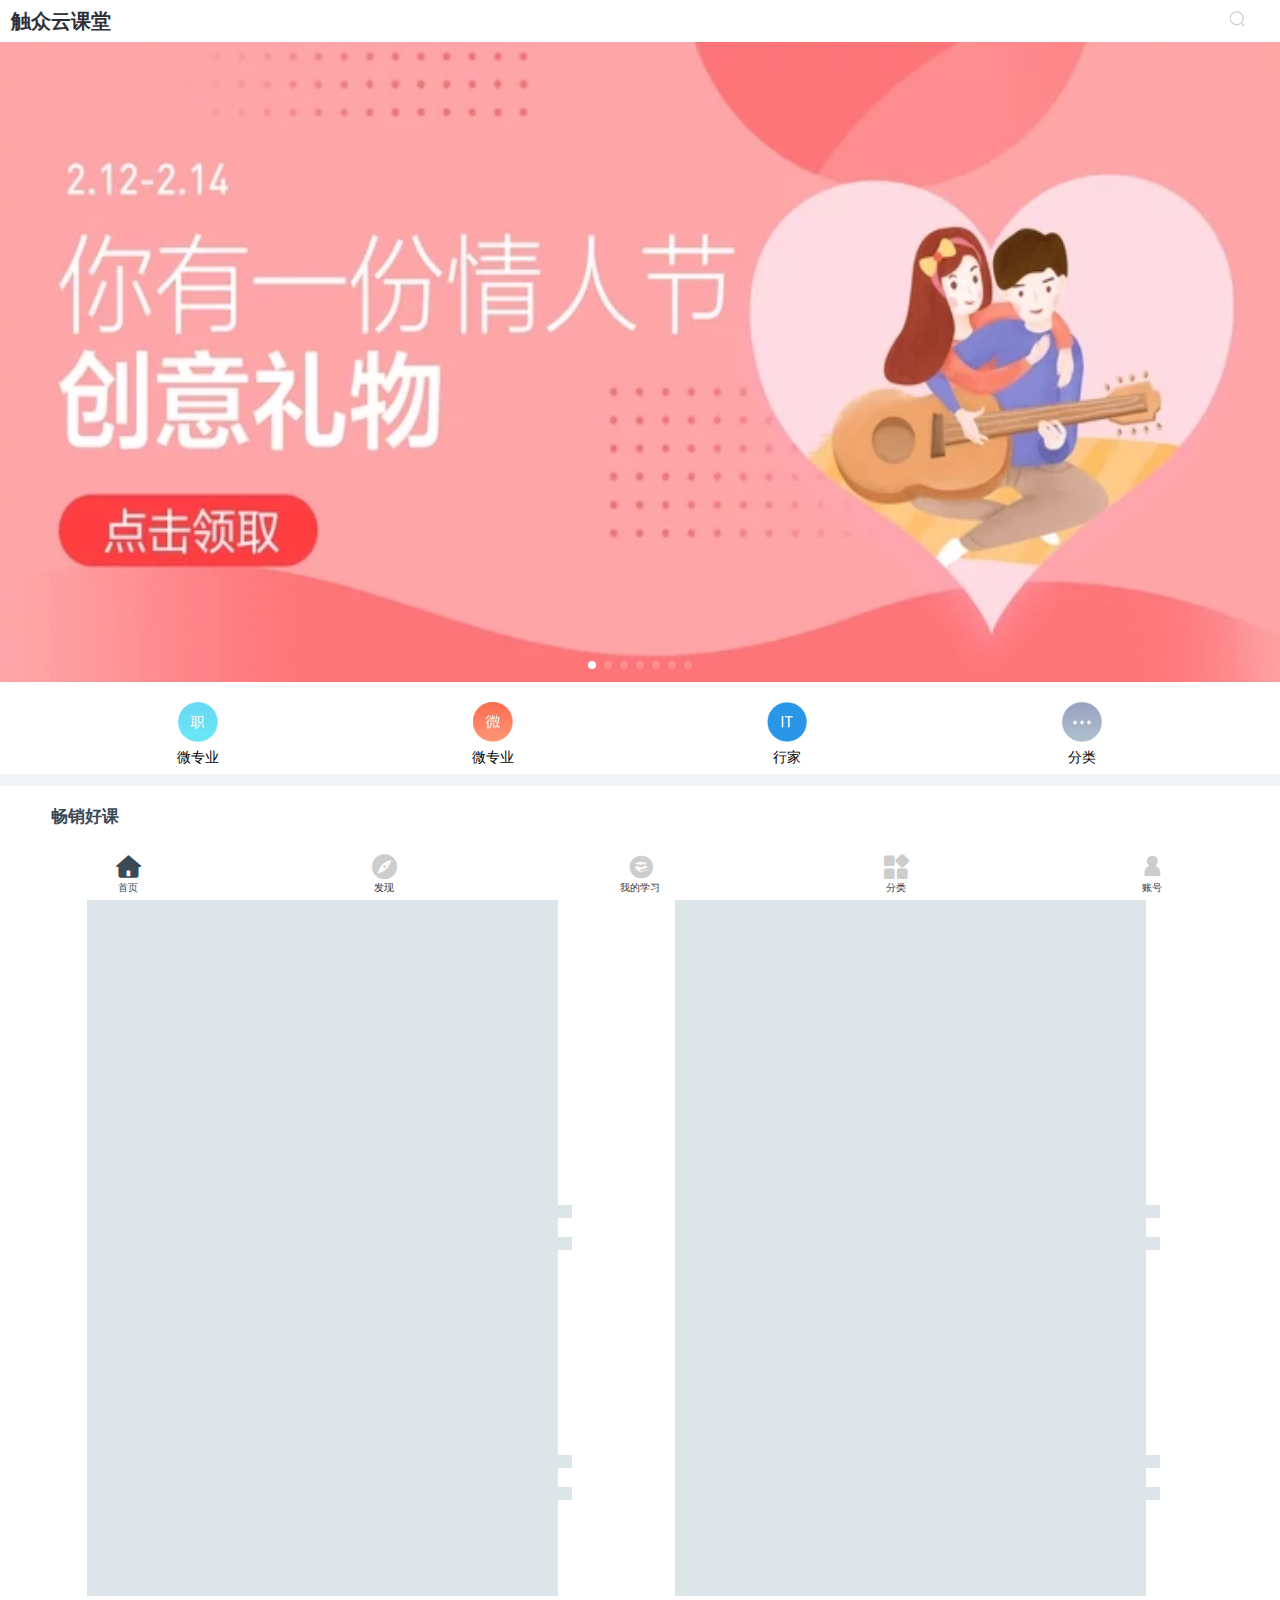
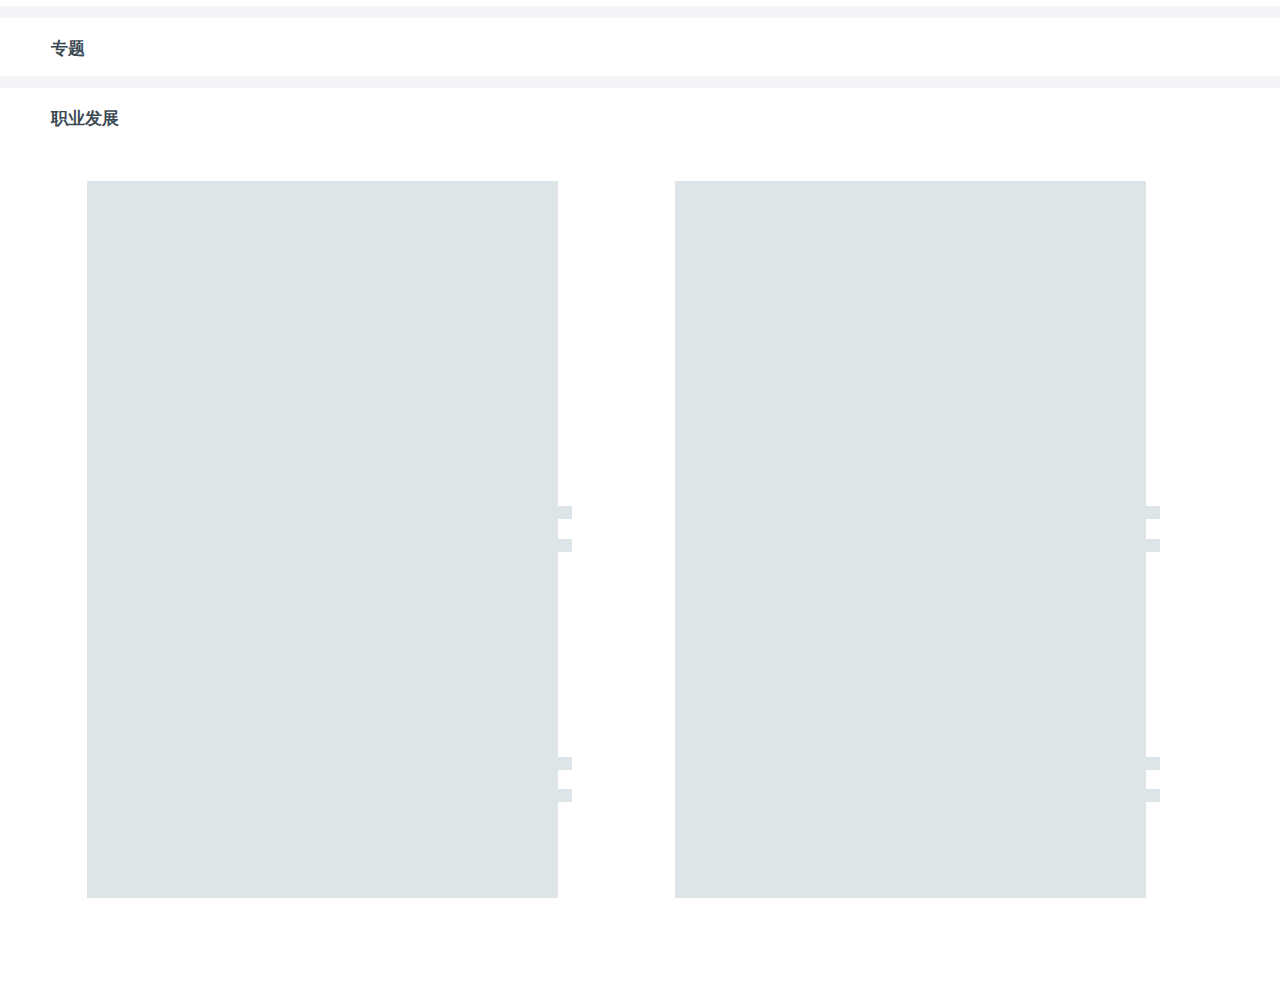
==== index.html @ bd39f063 "up" ====
<!DOCTYPE html><html lang=en><head><meta charset=utf-8><meta http-equiv=X-UA-Compatible content="IE=edge"><meta name=viewport content="width=device-width,initial-scale=1,maximum-scale=1,user-scalable=no"><meta name=apple-mobile-web-app-capable content=yes><meta name=apple-mobile-web-app-status-bar-style content=black><meta name=format-detection content="telephone=no"><meta http-equiv=Access-Control-Allow-Origin content=*><meta name=viewport content="width=device-width,initial-scale=1,minimum-scale=1,maximum-scale=1,user-scalable=no"><link rel=icon href=favicon.ico><title>course</title><link href=assets/css/chunk-0a64ac05.css rel=prefetch><link href=assets/css/chunk-15ed2603.css rel=prefetch><link href=assets/css/chunk-19d278da.css rel=prefetch><link href=assets/css/chunk-1c697286.css rel=prefetch><link href=assets/css/chunk-1e2d39d9.css rel=prefetch><link href=assets/css/chunk-1e610764.css rel=prefetch><link href=assets/css/chunk-1ead7f0a.css rel=prefetch><link href=assets/css/chunk-1f15c0aa.css rel=prefetch><link href=assets/css/chunk-260ef2ca.css rel=prefetch><link href=assets/css/chunk-2862bdf9.css rel=prefetch><link href=assets/css/chunk-2e0c3fca.css rel=prefetch><link href=assets/css/chunk-2fd62179.css rel=prefetch><link href=assets/css/chunk-36052cda.css rel=prefetch><link href=assets/css/chunk-372404f3.css rel=prefetch><link href=assets/css/chunk-3fd8049a.css rel=prefetch><link href=assets/css/chunk-44592806.css rel=prefetch><link href=assets/css/chunk-51c6fb81.css rel=prefetch><link href=assets/css/chunk-5768d3ad.css rel=prefetch><link href=assets/css/chunk-58787c0c.css rel=prefetch><link href=assets/css/chunk-60037a28.css rel=prefetch><link href=assets/css/chunk-61dfe858.css rel=prefetch><link href=assets/css/chunk-62b3e550.css rel=prefetch><link href=assets/css/chunk-637675ac.css rel=prefetch><link href=assets/css/chunk-642a5a21.css rel=prefetch><link href=assets/css/chunk-65daa22e.css rel=prefetch><link href=assets/css/chunk-68aa37f4.css rel=prefetch><link href=assets/css/chunk-6c1ae0e2.css rel=prefetch><link href=assets/css/chunk-70d195f0.css rel=prefetch><link href=assets/css/chunk-75174cf2.css rel=prefetch><link href=assets/css/chunk-78931fb3.css rel=prefetch><link href=assets/css/chunk-7c05a2a0.css rel=prefetch><link href=assets/css/chunk-826d39d2.css rel=prefetch><link href=assets/css/chunk-872e5648.css rel=prefetch><link href=assets/css/chunk-87df1bd4.css rel=prefetch><link href=assets/css/chunk-8ef28be0.css rel=prefetch><link href=assets/css/chunk-98a73260.css rel=prefetch><link href=assets/css/chunk-9feda272.css rel=prefetch><link href=assets/css/chunk-a750f754.css rel=prefetch><link href=assets/css/chunk-c5ba8d14.css rel=prefetch><link href=assets/css/chunk-c624d5fe.css rel=prefetch><link href=assets/css/chunk-d369587a.css rel=prefetch><link href=assets/css/chunk-e3dfa1ce.css rel=prefetch><link href=assets/css/chunk-ea785c4e.css rel=prefetch><link href=assets/js/chunk-0a64ac05.js rel=prefetch><link href=assets/js/chunk-15ed2603.js rel=prefetch><link href=assets/js/chunk-19d278da.js rel=prefetch><link href=assets/js/chunk-1c697286.js rel=prefetch><link href=assets/js/chunk-1e2d39d9.js rel=prefetch><link href=assets/js/chunk-1e610764.js rel=prefetch><link href=assets/js/chunk-1ead7f0a.js rel=prefetch><link href=assets/js/chunk-1f15c0aa.js rel=prefetch><link href=assets/js/chunk-260ef2ca.js rel=prefetch><link href=assets/js/chunk-2862bdf9.js rel=prefetch><link href=assets/js/chunk-2e0c3fca.js rel=prefetch><link href=assets/js/chunk-2fd62179.js rel=prefetch><link href=assets/js/chunk-36052cda.js rel=prefetch><link href=assets/js/chunk-372404f3.js rel=prefetch><link href=assets/js/chunk-3fd8049a.js rel=prefetch><link href=assets/js/chunk-44592806.js rel=prefetch><link href=assets/js/chunk-51c6fb81.js rel=prefetch><link href=assets/js/chunk-5768d3ad.js rel=prefetch><link href=assets/js/chunk-58787c0c.js rel=prefetch><link href=assets/js/chunk-60037a28.js rel=prefetch><link href=assets/js/chunk-61dfe858.js rel=prefetch><link href=assets/js/chunk-62b3e550.js rel=prefetch><link href=assets/js/chunk-637675ac.js rel=prefetch><link href=assets/js/chunk-642a5a21.js rel=prefetch><link href=assets/js/chunk-65daa22e.js rel=prefetch><link href=assets/js/chunk-68aa37f4.js rel=prefetch><link href=assets/js/chunk-6c1ae0e2.js rel=prefetch><link href=assets/js/chunk-70d195f0.js rel=prefetch><link href=assets/js/chunk-75174cf2.js rel=prefetch><link href=assets/js/chunk-78931fb3.js rel=prefetch><link href=assets/js/chunk-7c05a2a0.js rel=prefetch><link href=assets/js/chunk-826d39d2.js rel=prefetch><link href=assets/js/chunk-872e5648.js rel=prefetch><link href=assets/js/chunk-87df1bd4.js rel=prefetch><link href=assets/js/chunk-8ef28be0.js rel=prefetch><link href=assets/js/chunk-98a73260.js rel=prefetch><link href=assets/js/chunk-9feda272.js rel=prefetch><link href=assets/js/chunk-a750f754.js rel=prefetch><link href=assets/js/chunk-ad10cb56.js rel=prefetch><link href=assets/js/chunk-c5ba8d14.js rel=prefetch><link href=assets/js/chunk-c624d5fe.js rel=prefetch><link href=assets/js/chunk-d369587a.js rel=prefetch><link href=assets/js/chunk-e3dfa1ce.js rel=prefetch><link href=assets/js/chunk-ea785c4e.js rel=prefetch><link href=assets/css/app.css rel=preload as=style><link href=assets/css/chunk-vendors.css rel=preload as=style><link href=assets/js/app.js rel=preload as=script><link href=assets/js/chunk-vendors.js rel=preload as=script><link href=assets/css/chunk-vendors.css rel=stylesheet><link href=assets/css/app.css rel=stylesheet></head><body><noscript><strong>程序异常 请稍后再试</strong></noscript><div id=app></div><script src=assets/js/chunk-vendors.js></script><script src=assets/js/app.js></script></body></html>
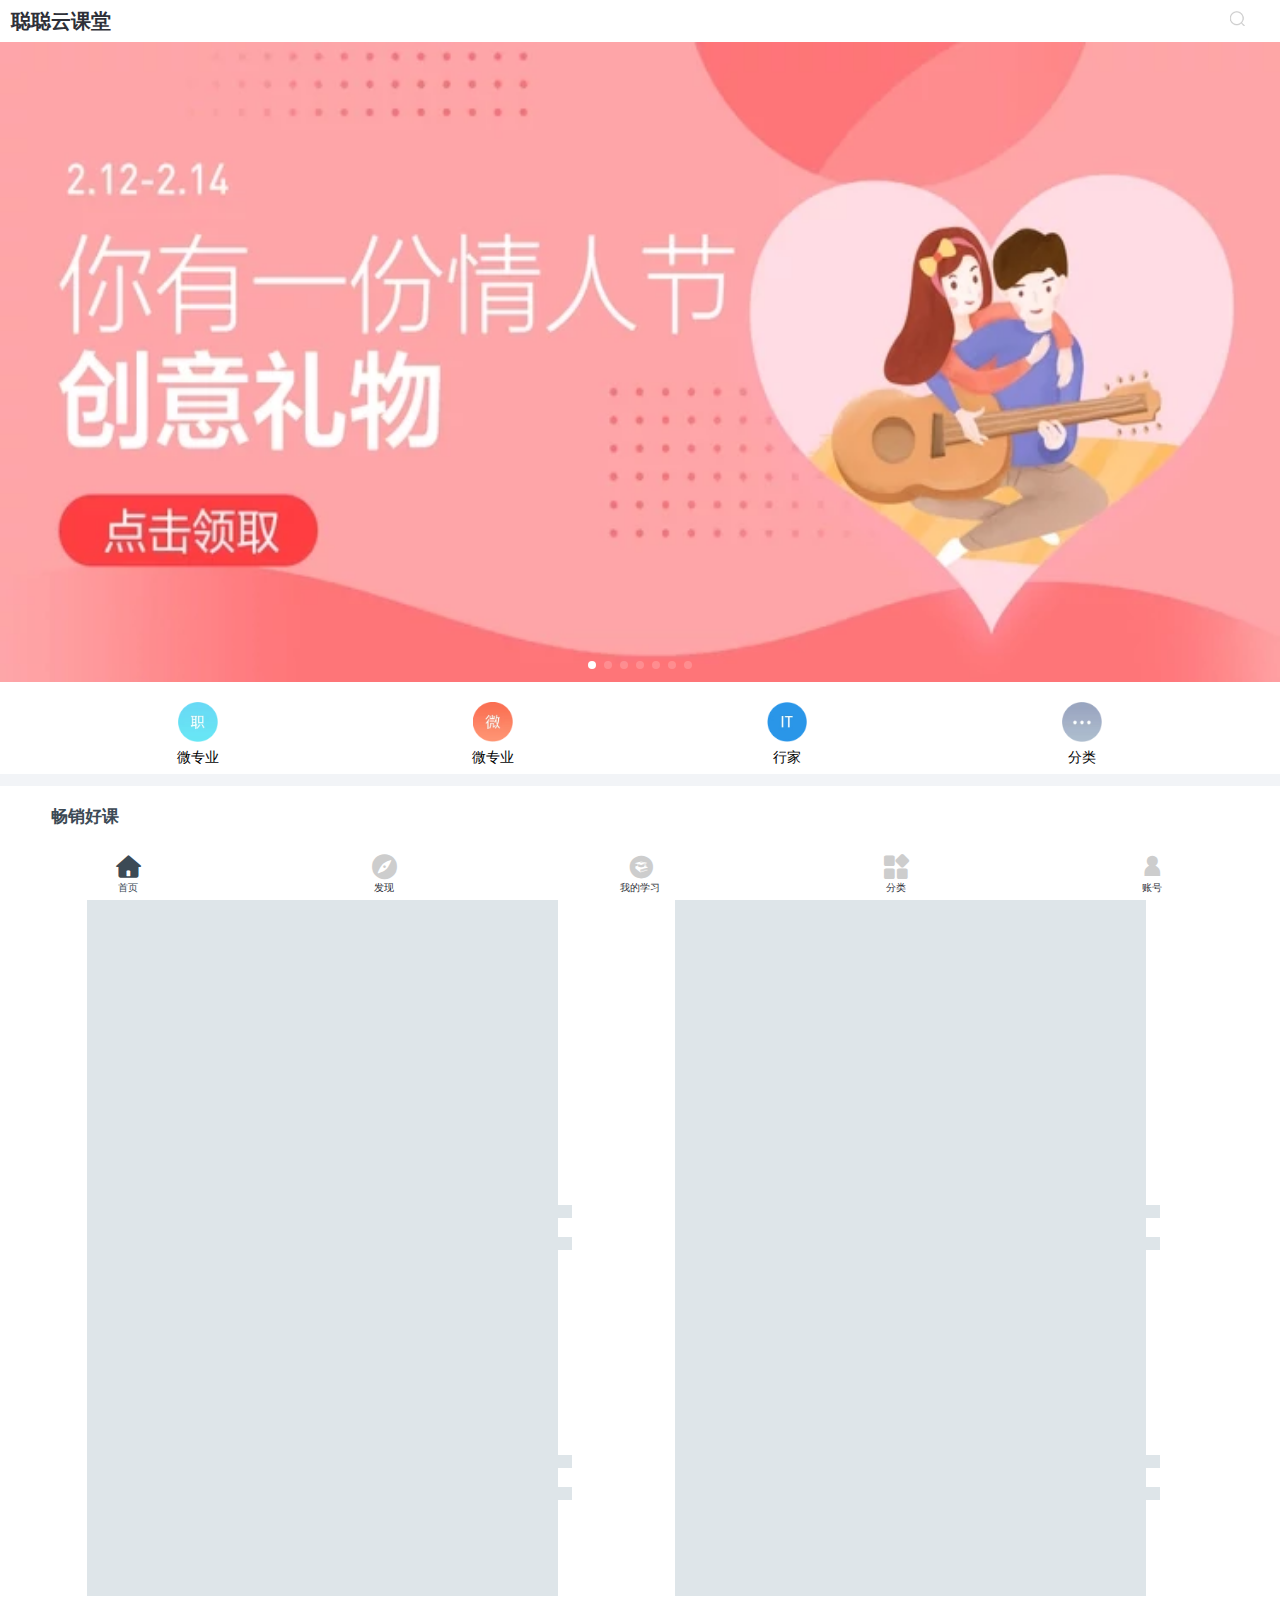
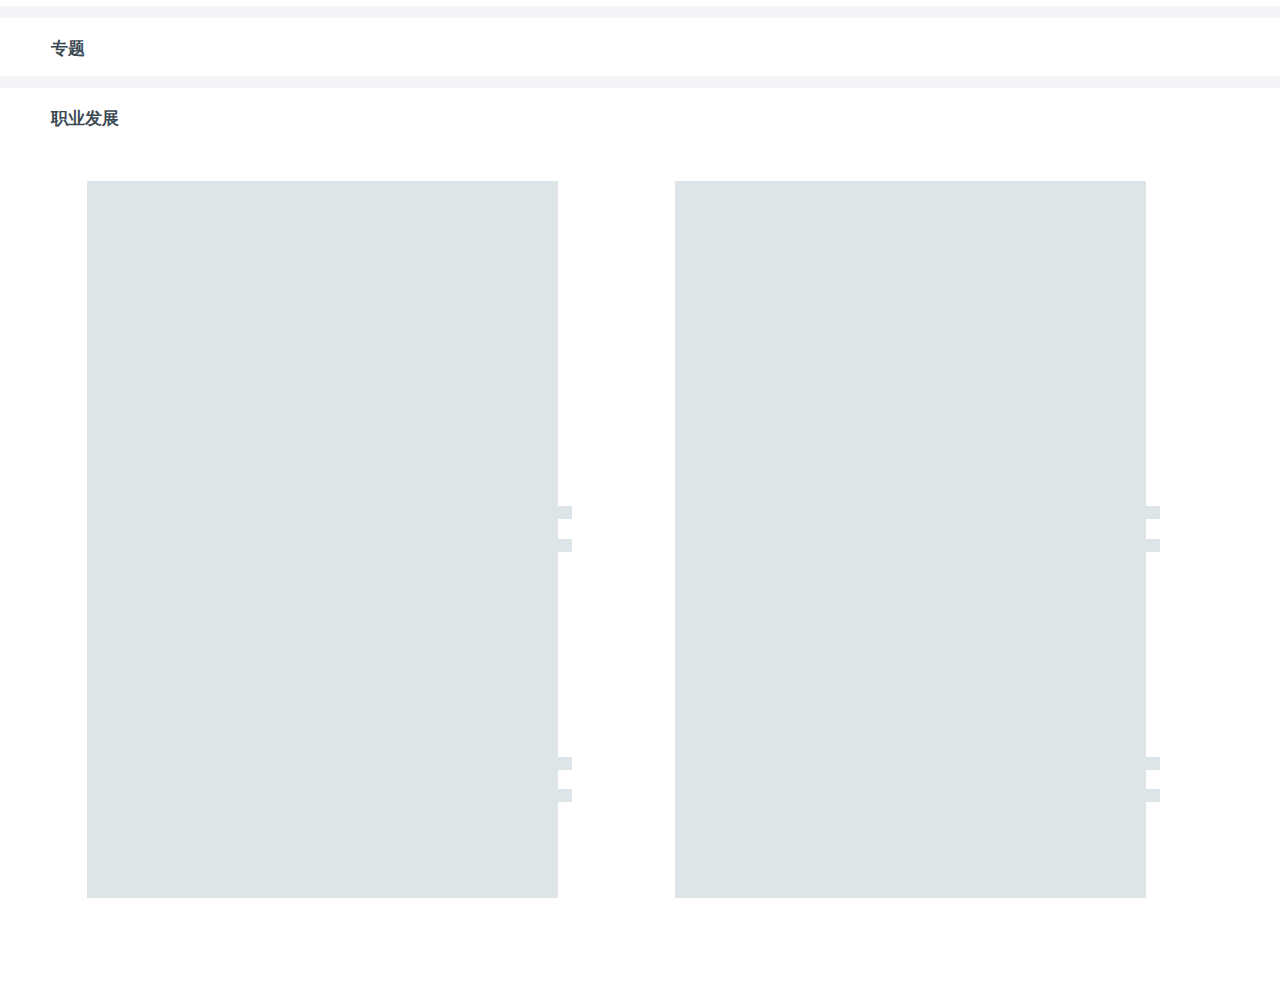
==== commit e4bb91b0: "add" ====
--- a/index.html
+++ b/index.html
@@ -1 +1 @@
-<!DOCTYPE html><html lang=en><head><meta charset=utf-8><meta http-equiv=X-UA-Compatible content="IE=edge"><meta name=viewport content="width=device-width,initial-scale=1,maximum-scale=1,user-scalable=no"><meta name=apple-mobile-web-app-capable content=yes><meta name=apple-mobile-web-app-status-bar-style content=black><meta name=format-detection content="telephone=no"><meta http-equiv=Access-Control-Allow-Origin content=*><meta name=viewport content="width=device-width,initial-scale=1,minimum-scale=1,maximum-scale=1,user-scalable=no"><link rel=icon href=favicon.ico><title>course</title><link href=assets/css/chunk-0a64ac05.css rel=prefetch><link href=assets/css/chunk-15ed2603.css rel=prefetch><link href=assets/css/chunk-19d278da.css rel=prefetch><link href=assets/css/chunk-1c697286.css rel=prefetch><link href=assets/css/chunk-1e2d39d9.css rel=prefetch><link href=assets/css/chunk-1e610764.css rel=prefetch><link href=assets/css/chunk-1ead7f0a.css rel=prefetch><link href=assets/css/chunk-1f15c0aa.css rel=prefetch><link href=assets/css/chunk-260ef2ca.css rel=prefetch><link href=assets/css/chunk-2862bdf9.css rel=prefetch><link href=assets/css/chunk-2e0c3fca.css rel=prefetch><link href=assets/css/chunk-2fd62179.css rel=prefetch><link href=assets/css/chunk-36052cda.css rel=prefetch><link href=assets/css/chunk-372404f3.css rel=prefetch><link href=assets/css/chunk-3fd8049a.css rel=prefetch><link href=assets/css/chunk-44592806.css rel=prefetch><link href=assets/css/chunk-51c6fb81.css rel=prefetch><link href=assets/css/chunk-5768d3ad.css rel=prefetch><link href=assets/css/chunk-58787c0c.css rel=prefetch><link href=assets/css/chunk-60037a28.css rel=prefetch><link href=assets/css/chunk-61dfe858.css rel=prefetch><link href=assets/css/chunk-62b3e550.css rel=prefetch><link href=assets/css/chunk-637675ac.css rel=prefetch><link href=assets/css/chunk-642a5a21.css rel=prefetch><link href=assets/css/chunk-65daa22e.css rel=prefetch><link href=assets/css/chunk-68aa37f4.css rel=prefetch><link href=assets/css/chunk-6c1ae0e2.css rel=prefetch><link href=assets/css/chunk-70d195f0.css rel=prefetch><link href=assets/css/chunk-75174cf2.css rel=prefetch><link href=assets/css/chunk-78931fb3.css rel=prefetch><link href=assets/css/chunk-7c05a2a0.css rel=prefetch><link href=assets/css/chunk-826d39d2.css rel=prefetch><link href=assets/css/chunk-872e5648.css rel=prefetch><link href=assets/css/chunk-87df1bd4.css rel=prefetch><link href=assets/css/chunk-8ef28be0.css rel=prefetch><link href=assets/css/chunk-98a73260.css rel=prefetch><link href=assets/css/chunk-9feda272.css rel=prefetch><link href=assets/css/chunk-a750f754.css rel=prefetch><link href=assets/css/chunk-c5ba8d14.css rel=prefetch><link href=assets/css/chunk-c624d5fe.css rel=prefetch><link href=assets/css/chunk-d369587a.css rel=prefetch><link href=assets/css/chunk-e3dfa1ce.css rel=prefetch><link href=assets/css/chunk-ea785c4e.css rel=prefetch><link href=assets/js/chunk-0a64ac05.js rel=prefetch><link href=assets/js/chunk-15ed2603.js rel=prefetch><link href=assets/js/chunk-19d278da.js rel=prefetch><link href=assets/js/chunk-1c697286.js rel=prefetch><link href=assets/js/chunk-1e2d39d9.js rel=prefetch><link href=assets/js/chunk-1e610764.js rel=prefetch><link href=assets/js/chunk-1ead7f0a.js rel=prefetch><link href=assets/js/chunk-1f15c0aa.js rel=prefetch><link href=assets/js/chunk-260ef2ca.js rel=prefetch><link href=assets/js/chunk-2862bdf9.js rel=prefetch><link href=assets/js/chunk-2e0c3fca.js rel=prefetch><link href=assets/js/chunk-2fd62179.js rel=prefetch><link href=assets/js/chunk-36052cda.js rel=prefetch><link href=assets/js/chunk-372404f3.js rel=prefetch><link href=assets/js/chunk-3fd8049a.js rel=prefetch><link href=assets/js/chunk-44592806.js rel=prefetch><link href=assets/js/chunk-51c6fb81.js rel=prefetch><link href=assets/js/chunk-5768d3ad.js rel=prefetch><link href=assets/js/chunk-58787c0c.js rel=prefetch><link href=assets/js/chunk-60037a28.js rel=prefetch><link href=assets/js/chunk-61dfe858.js rel=prefetch><link href=assets/js/chunk-62b3e550.js rel=prefetch><link href=assets/js/chunk-637675ac.js rel=prefetch><link href=assets/js/chunk-642a5a21.js rel=prefetch><link href=assets/js/chunk-65daa22e.js rel=prefetch><link href=assets/js/chunk-68aa37f4.js rel=prefetch><link href=assets/js/chunk-6c1ae0e2.js rel=prefetch><link href=assets/js/chunk-70d195f0.js rel=prefetch><link href=assets/js/chunk-75174cf2.js rel=prefetch><link href=assets/js/chunk-78931fb3.js rel=prefetch><link href=assets/js/chunk-7c05a2a0.js rel=prefetch><link href=assets/js/chunk-826d39d2.js rel=prefetch><link href=assets/js/chunk-872e5648.js rel=prefetch><link href=assets/js/chunk-87df1bd4.js rel=prefetch><link href=assets/js/chunk-8ef28be0.js rel=prefetch><link href=assets/js/chunk-98a73260.js rel=prefetch><link href=assets/js/chunk-9feda272.js rel=prefetch><link href=assets/js/chunk-a750f754.js rel=prefetch><link href=assets/js/chunk-ad10cb56.js rel=prefetch><link href=assets/js/chunk-c5ba8d14.js rel=prefetch><link href=assets/js/chunk-c624d5fe.js rel=prefetch><link href=assets/js/chunk-d369587a.js rel=prefetch><link href=assets/js/chunk-e3dfa1ce.js rel=prefetch><link href=assets/js/chunk-ea785c4e.js rel=prefetch><link href=assets/css/app.css rel=preload as=style><link href=assets/css/chunk-vendors.css rel=preload as=style><link href=assets/js/app.js rel=preload as=script><link href=assets/js/chunk-vendors.js rel=preload as=script><link href=assets/css/chunk-vendors.css rel=stylesheet><link href=assets/css/app.css rel=stylesheet></head><body><noscript><strong>程序异常 请稍后再试</strong></noscript><div id=app></div><script src=assets/js/chunk-vendors.js></script><script src=assets/js/app.js></script></body></html>+<!DOCTYPE html><html lang=en><head><meta charset=utf-8><meta http-equiv=X-UA-Compatible content="IE=edge"><meta name=viewport content="width=device-width,initial-scale=1,maximum-scale=1,user-scalable=no"><meta name=apple-mobile-web-app-capable content=yes><meta name=apple-mobile-web-app-status-bar-style content=black><meta name=format-detection content="telephone=no"><meta http-equiv=Access-Control-Allow-Origin content=*><meta name=viewport content="width=device-width,initial-scale=1,minimum-scale=1,maximum-scale=1,user-scalable=no"><link rel=icon href=favicon.ico><title>course</title><link href=assets/css/chunk-0000f1a0.css rel=prefetch><link href=assets/css/chunk-0a64ac05.css rel=prefetch><link href=assets/css/chunk-16badd71.css rel=prefetch><link href=assets/css/chunk-19d278da.css rel=prefetch><link href=assets/css/chunk-1af385f2.css rel=prefetch><link href=assets/css/chunk-1c697286.css rel=prefetch><link href=assets/css/chunk-1f15c0aa.css rel=prefetch><link href=assets/css/chunk-201962be.css rel=prefetch><link href=assets/css/chunk-260ef2ca.css rel=prefetch><link href=assets/css/chunk-2862bdf9.css rel=prefetch><link href=assets/css/chunk-2bae4da4.css rel=prefetch><link href=assets/css/chunk-2e0c3fca.css rel=prefetch><link href=assets/css/chunk-2fd62179.css rel=prefetch><link href=assets/css/chunk-36052cda.css rel=prefetch><link href=assets/css/chunk-372404f3.css rel=prefetch><link href=assets/css/chunk-3bdd6188.css rel=prefetch><link href=assets/css/chunk-3fd8049a.css rel=prefetch><link href=assets/css/chunk-437b93f2.css rel=prefetch><link href=assets/css/chunk-51c6fb81.css rel=prefetch><link href=assets/css/chunk-5a511320.css rel=prefetch><link href=assets/css/chunk-5af964e5.css rel=prefetch><link href=assets/css/chunk-5df86cc0.css rel=prefetch><link href=assets/css/chunk-60037a28.css rel=prefetch><link href=assets/css/chunk-61dfe858.css rel=prefetch><link href=assets/css/chunk-637675ac.css rel=prefetch><link href=assets/css/chunk-642a5a21.css rel=prefetch><link href=assets/css/chunk-65daa22e.css rel=prefetch><link href=assets/css/chunk-685a116b.css rel=prefetch><link href=assets/css/chunk-68aa37f4.css rel=prefetch><link href=assets/css/chunk-6a4d138b.css rel=prefetch><link href=assets/css/chunk-75174cf2.css rel=prefetch><link href=assets/css/chunk-78931fb3.css rel=prefetch><link href=assets/css/chunk-98a73260.css rel=prefetch><link href=assets/css/chunk-9feda272.css rel=prefetch><link href=assets/css/chunk-a2e4da82.css rel=prefetch><link href=assets/css/chunk-a750f754.css rel=prefetch><link href=assets/css/chunk-c4934714.css rel=prefetch><link href=assets/css/chunk-c4b27a3e.css rel=prefetch><link href=assets/css/chunk-c5ba8d14.css rel=prefetch><link href=assets/css/chunk-c624d5fe.css rel=prefetch><link href=assets/css/chunk-d369587a.css rel=prefetch><link href=assets/css/chunk-d8416a8a.css rel=prefetch><link href=assets/css/chunk-e3dfa1ce.css rel=prefetch><link href=assets/js/chunk-0000f1a0.js rel=prefetch><link href=assets/js/chunk-0a64ac05.js rel=prefetch><link href=assets/js/chunk-16badd71.js rel=prefetch><link href=assets/js/chunk-19d278da.js rel=prefetch><link href=assets/js/chunk-1af385f2.js rel=prefetch><link href=assets/js/chunk-1c697286.js rel=prefetch><link href=assets/js/chunk-1f15c0aa.js rel=prefetch><link href=assets/js/chunk-201962be.js rel=prefetch><link href=assets/js/chunk-260ef2ca.js rel=prefetch><link href=assets/js/chunk-2862bdf9.js rel=prefetch><link href=assets/js/chunk-2bae4da4.js rel=prefetch><link href=assets/js/chunk-2e0c3fca.js rel=prefetch><link href=assets/js/chunk-2fd62179.js rel=prefetch><link href=assets/js/chunk-36052cda.js rel=prefetch><link href=assets/js/chunk-372404f3.js rel=prefetch><link href=assets/js/chunk-3bdd6188.js rel=prefetch><link href=assets/js/chunk-3fd8049a.js rel=prefetch><link href=assets/js/chunk-437b93f2.js rel=prefetch><link href=assets/js/chunk-51c6fb81.js rel=prefetch><link href=assets/js/chunk-5a511320.js rel=prefetch><link href=assets/js/chunk-5af964e5.js rel=prefetch><link href=assets/js/chunk-5df86cc0.js rel=prefetch><link href=assets/js/chunk-60037a28.js rel=prefetch><link href=assets/js/chunk-61dfe858.js rel=prefetch><link href=assets/js/chunk-637675ac.js rel=prefetch><link href=assets/js/chunk-642a5a21.js rel=prefetch><link href=assets/js/chunk-65daa22e.js rel=prefetch><link href=assets/js/chunk-685a116b.js rel=prefetch><link href=assets/js/chunk-68aa37f4.js rel=prefetch><link href=assets/js/chunk-6a4d138b.js rel=prefetch><link href=assets/js/chunk-75174cf2.js rel=prefetch><link href=assets/js/chunk-78931fb3.js rel=prefetch><link href=assets/js/chunk-98a73260.js rel=prefetch><link href=assets/js/chunk-9feda272.js rel=prefetch><link href=assets/js/chunk-a2e4da82.js rel=prefetch><link href=assets/js/chunk-a750f754.js rel=prefetch><link href=assets/js/chunk-ad10cb56.js rel=prefetch><link href=assets/js/chunk-c4934714.js rel=prefetch><link href=assets/js/chunk-c4b27a3e.js rel=prefetch><link href=assets/js/chunk-c5ba8d14.js rel=prefetch><link href=assets/js/chunk-c624d5fe.js rel=prefetch><link href=assets/js/chunk-d369587a.js rel=prefetch><link href=assets/js/chunk-d8416a8a.js rel=prefetch><link href=assets/js/chunk-e3dfa1ce.js rel=prefetch><link href=assets/css/app.css rel=preload as=style><link href=assets/css/chunk-vendors.css rel=preload as=style><link href=assets/js/app.js rel=preload as=script><link href=assets/js/chunk-vendors.js rel=preload as=script><link href=assets/css/chunk-vendors.css rel=stylesheet><link href=assets/css/app.css rel=stylesheet></head><body><noscript><strong>程序异常 请稍后再试</strong></noscript><div id=app></div><script src=assets/js/chunk-vendors.js></script><script src=assets/js/app.js></script></body></html>